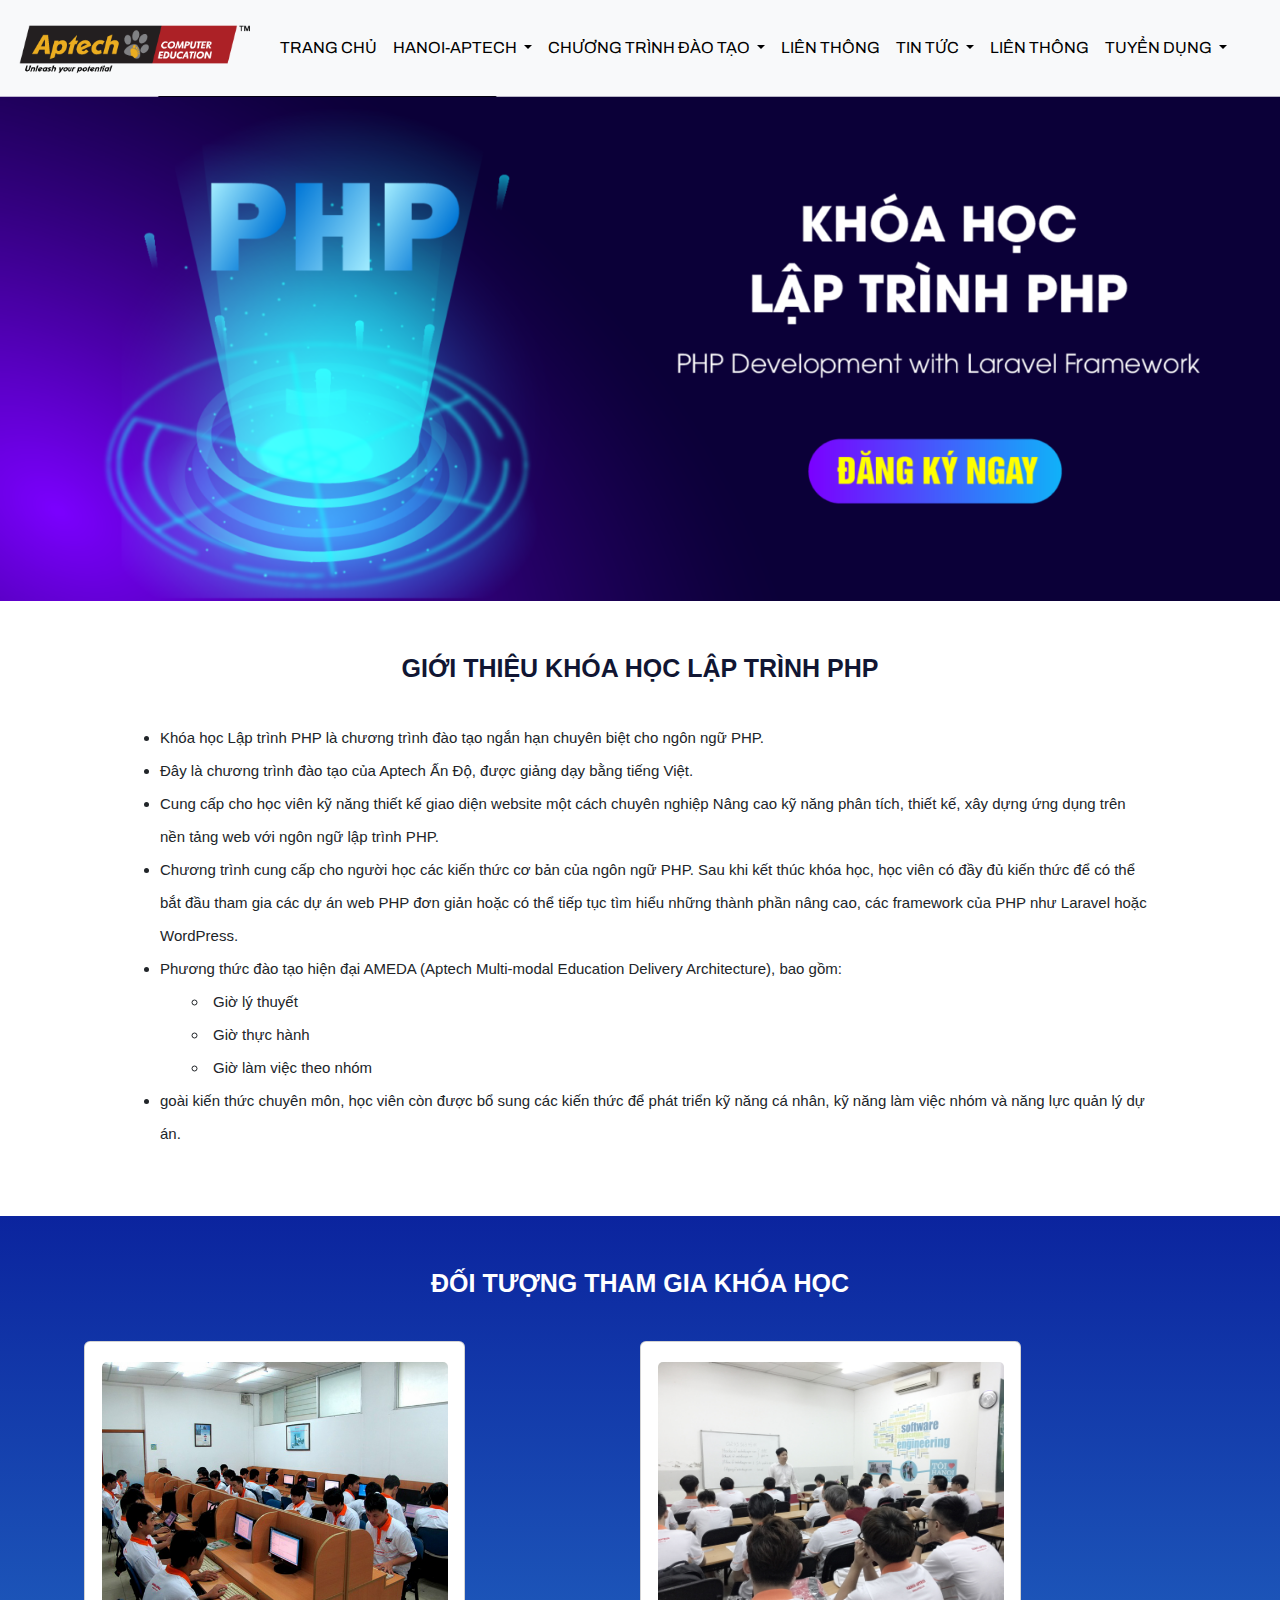
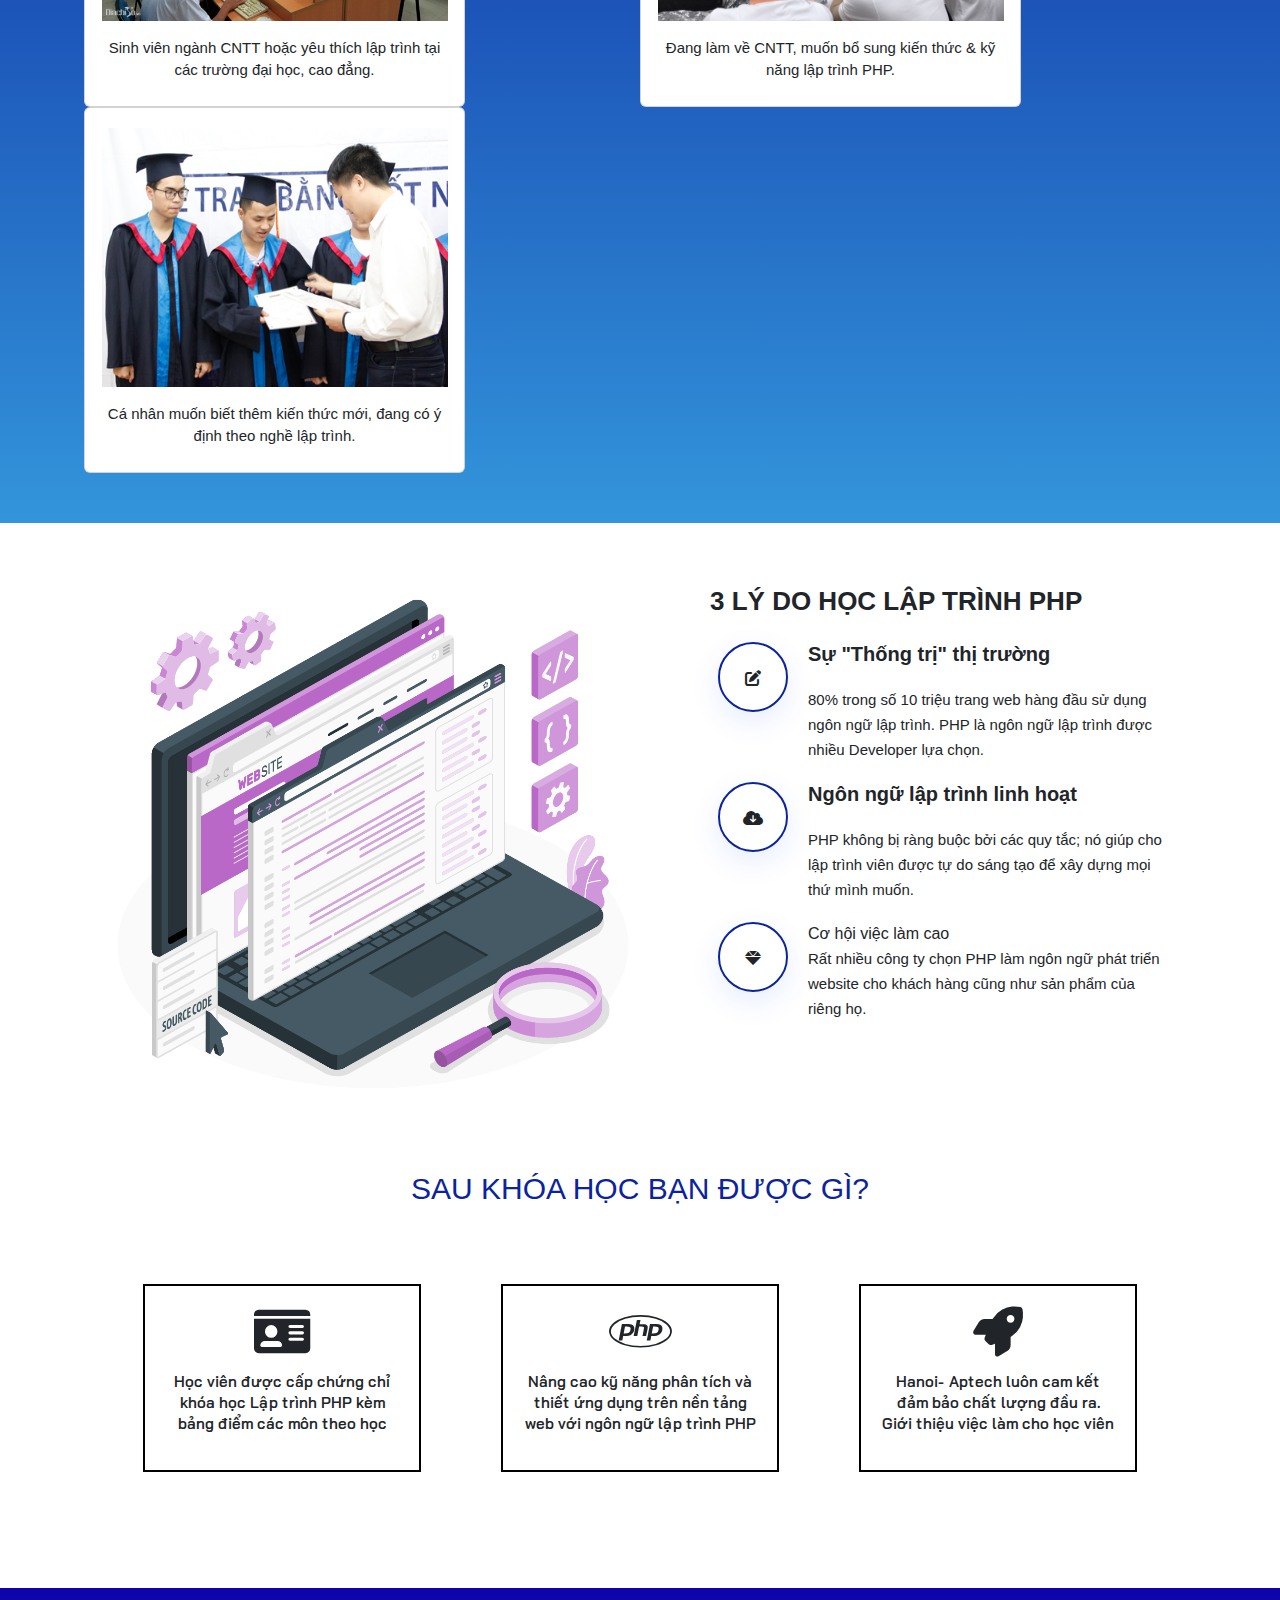
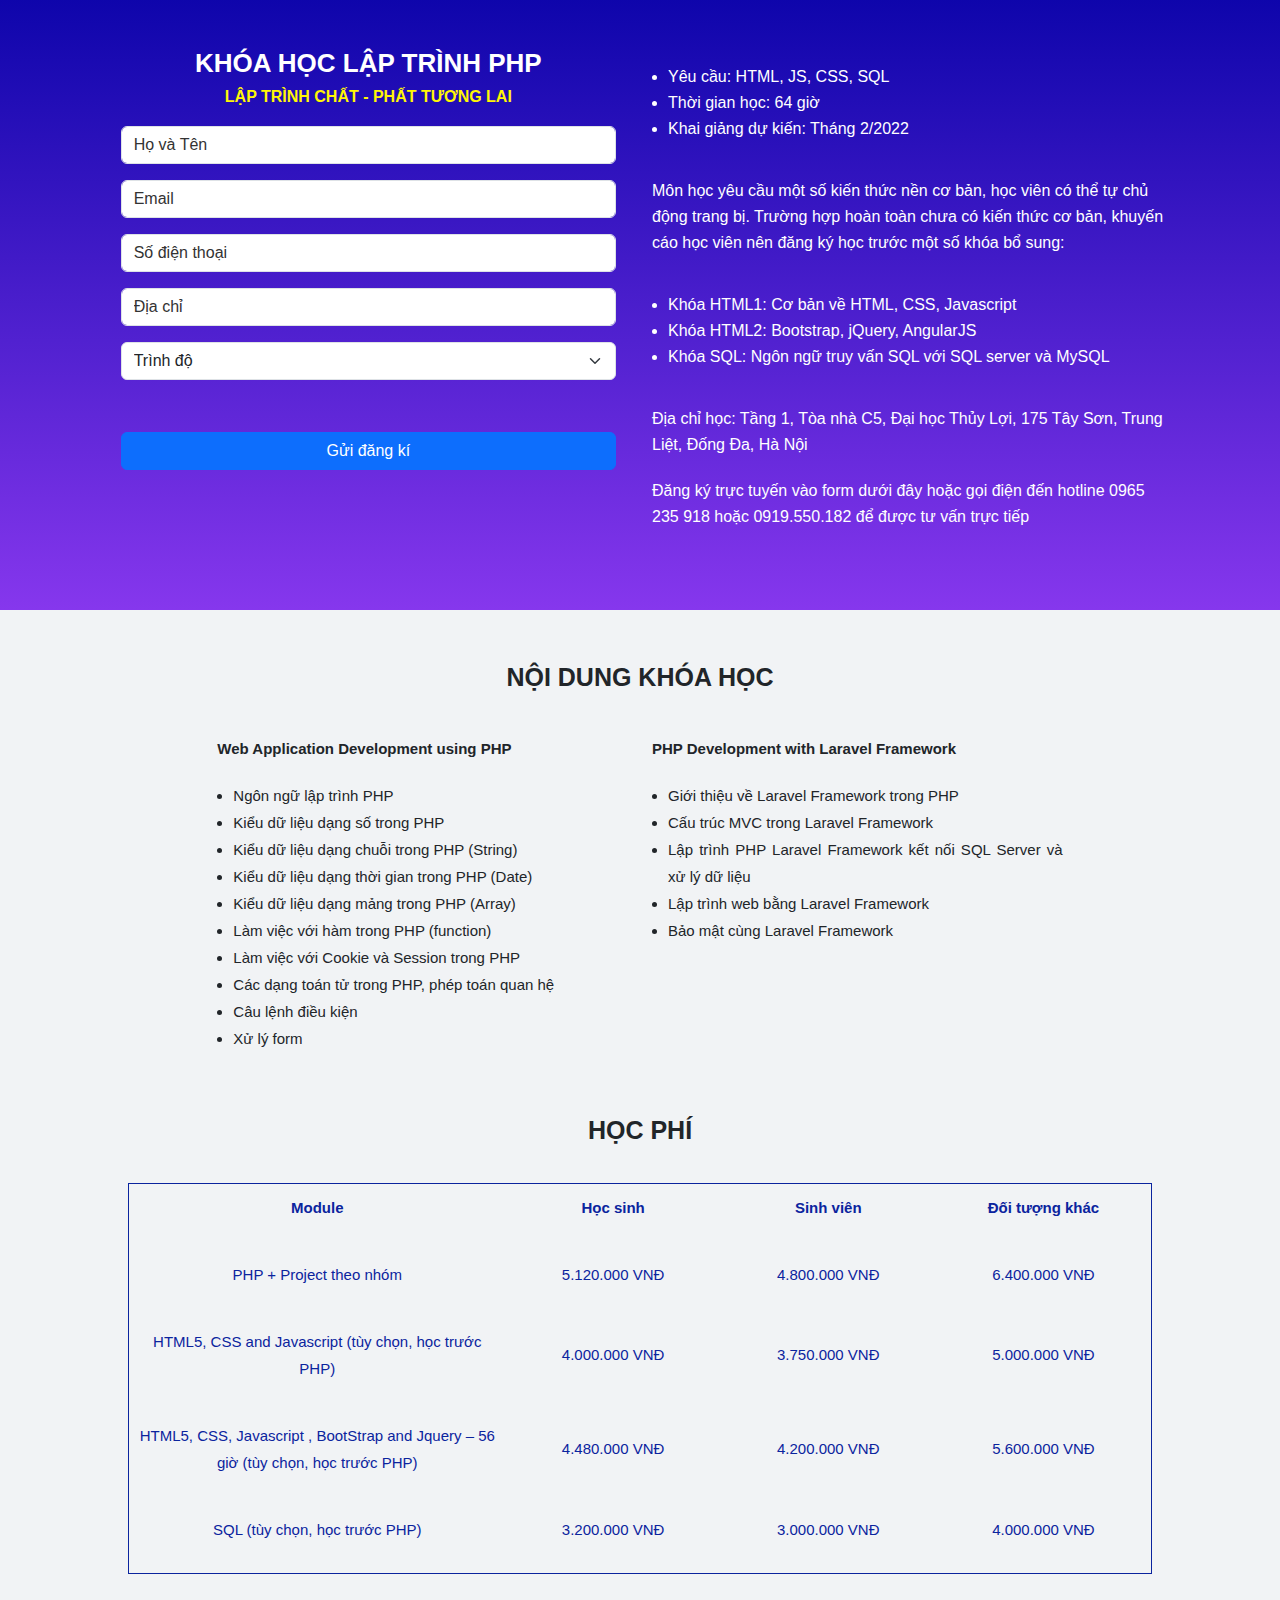
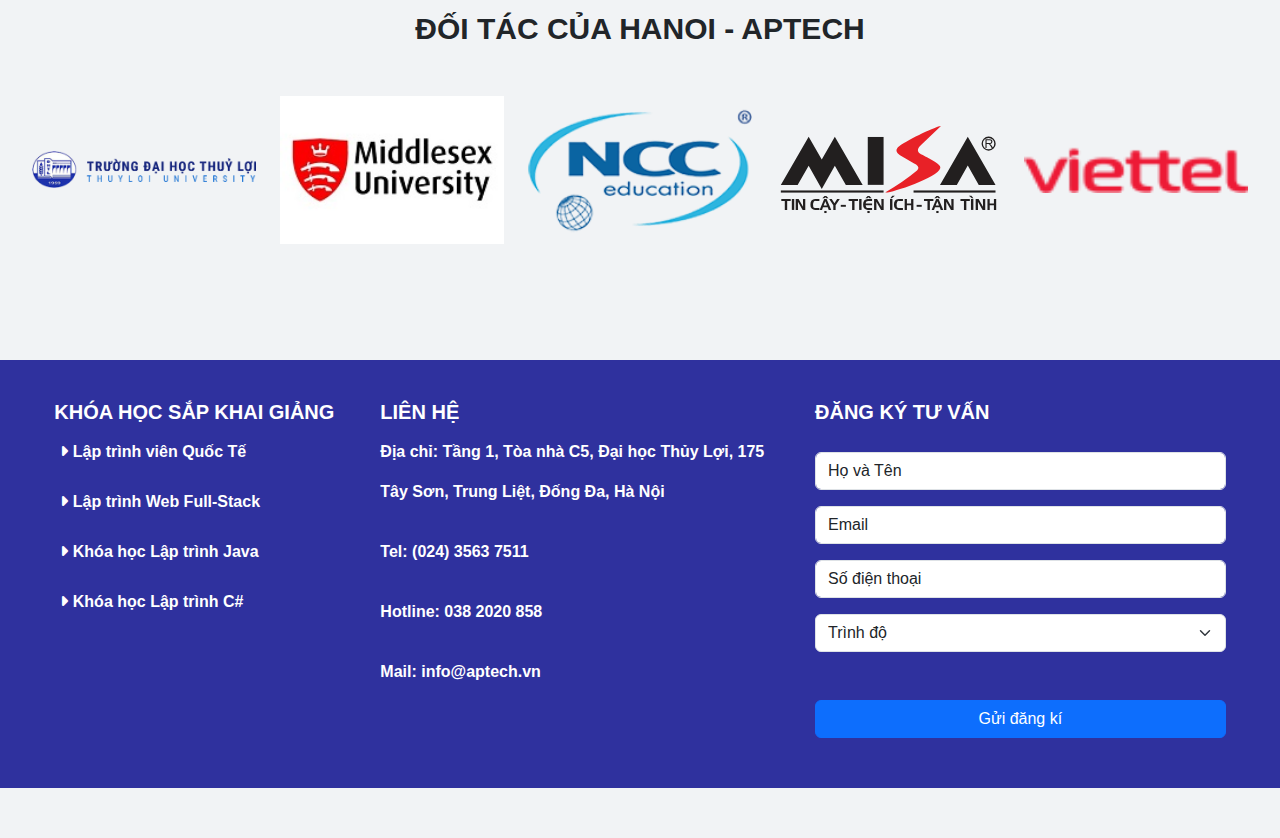
==== page/chuongtrinhdaotao.html @ 58eddad0 "phần khoá học" ====
<!DOCTYPE html>
<html lang="en">

<head>
    <meta charset="UTF-8">
    <meta http-equiv="X-UA-Compatible" content="IE=edge">
    <meta name="viewport" content="width=device-width, initial-scale=1.0">
    <title>Khoá học Lập Trình PHP</title>
    <link rel="preconnect" href="https://fonts.googleapis.com">
<link rel="preconnect" href="https://fonts.gstatic.com" crossorigin>
<link href="https://fonts.googleapis.com/css2?family=Bai+Jamjuree:wght@200&display=swap" rel="stylesheet">
    <link rel="preconnect" href="https://fonts.googleapis.com">
    <link rel="preconnect" href="https://fonts.gstatic.com" crossorigin>
    <link href="https://fonts.googleapis.com/css2?family=Archivo:wght@600&display=swap" rel="stylesheet">
    <link rel="stylesheet" href="../css/khoahoc.css">
    <link rel="stylesheet" href="https://cdnjs.cloudflare.com/ajax/libs/font-awesome/6.0.0/css/all.min.css"
        integrity="sha512-9usAa10IRO0HhonpyAIVpjrylPvoDwiPUiKdWk5t3PyolY1cOd4DSE0Ga+ri4AuTroPR5aQvXU9xC6qOPnzFeg=="
        crossorigin="anonymous" referrerpolicy="no-referrer" />
    <link href="https://cdn.jsdelivr.net/npm/bootstrap@5.1.3/dist/css/bootstrap.min.css" rel="stylesheet">
    <script src="https://cdn.jsdelivr.net/npm/bootstrap@5.1.3/dist/js/bootstrap.bundle.min.js"></script>
</head>

<body>
    <div>
        <!--start head-->
        <div id="head">
            <nav class="navbar navbar-expand-lg navbar-light bg-light">
                <div class="container-fluid">
                  <a class="navbar-brand" href="../index.html"><img src="../img/LOGO-APTECH-03-02-1.png" alt=""></a>
                  <button class="navbar-toggler" type="button" data-bs-toggle="collapse" data-bs-target="#navbarSupportedContent" aria-controls="navbarSupportedContent" aria-expanded="false" aria-label="Toggle navigation">
                    <span class="navbar-toggler-icon"></span>
                  </button>
                  <div class="collapse navbar-collapse" id="navbarSupportedContent">
                    <ul class="navbar-nav me-auto mb-2 mb-lg-0">
                      <li class="nav-item">
                        <a class="nav-link active" aria-current="page" href="../index.html">Trang chủ</a>
                      </li>
                      <li class="nav-item dropdown">
                        <a class="nav-link active dropdown-toggle" href="#" id="navbarDropdown" role="button" data-bs-toggle="dropdown" aria-expanded="false">
                          HANOI-APTECH
                        </a>
                        <ul class="dropdown-menu" aria-labelledby="navbarDropdown">
                          <li><a class="dropdown-item" href="#">Giới thiệu</a></li>
                          <li><hr class="dropdown-divider"></li>
                          <li><a class="dropdown-item" href="#">Cơ sở vật chất</a></li>
                          <li><hr class="dropdown-divider"></li>
                          <li><a class="dropdown-item" href="#">Giảng viên</a></li>
                          <li><hr class="dropdown-divider"></li>
                          <li><a class="dropdown-item" href="#">Hỏi đáp</a></li>
                        </ul>
                        <li class="nav-item dropdown">
                            <a class="nav-link active dropdown-toggle active-here" href="#" id="navbarDropdown" role="button" data-bs-toggle="dropdown" aria-expanded="false">
                              Chương trình đào tạo
                            </a>
                            <ul class="dropdown-menu" aria-labelledby="navbarDropdown">
                              <li><a class="dropdown-item" href="#">Lập trình viên quốc tế ADSE</a></li>
                              <li><hr class="dropdown-divider"></li>
                              <li><a class="dropdown-item" href="#">Lập Trình Web FullStack</a></li>
                              <li><hr class="dropdown-divider"></li>
                              <li class="nav-item dropdown">
                                <a class="nav-link dropdown-toggle active" href="#" id="navbarDropdown" role="button" data-bs-toggle="dropdown" aria-expanded="false">
                                  Các khoá học ngắn hạn
                                </a>
                                <ul class="dropdown-menu" aria-labelledby="navbarDropdown">
                                  <li><a class="dropdown-item" href="#">Khoá quản trị mạng</a></li>
                                  <li><hr class="dropdown-divider"></li>
                                  <li><a class="dropdown-item" href="#">Lập trình java</a></li>
                                  <li><hr class="dropdown-divider"></li>
                                  <li><a class="dropdown-item" href="#">Lập trình .NET</a></li>
                                  <li><hr class="dropdown-divider"></li>
                                  <li><a class="dropdown-item" href="#">Lập trình C#</a></li>
                                  <li><hr class="dropdown-divider"></li>
                                  <li><a class="dropdown-item" href="#">Lập trình .NET</a></li>
                                  <li><hr class="dropdown-divider"></li>
                                  <li><a class="dropdown-item" href="#">Lập trình CSDL với SQL</a></li>
                                </ul>
                              </li>
                            </ul>
                          </li>
                      <li class="nav-item">
                        <a class="nav-link active" href="#">Liên thông</a>
                      </li>
                      <li class="nav-item dropdown">
                        <a class="nav-link dropdown-toggle active" href="#" id="navbarDropdown" role="button" data-bs-toggle="dropdown" aria-expanded="false">
                          Tin Tức
                        </a>
                        <ul class="dropdown-menu" aria-labelledby="navbarDropdown">
                          <li><a class="dropdown-item" href="#">Tin về công nghệ thông tin</a></li>
                          <li><hr class="dropdown-divider"></li>
                          <li><a class="dropdown-item" href="#">Tuyển sinh</a></li>
                          <li><hr class="dropdown-divider"></li>
                          <li><a class="dropdown-item" href="#">Tin về tuyển sinh</a></li>
                        </ul>
                        <li class="nav-item">
                            <a class="nav-link active" href="#">Liên thông</a>
                          </li>
                          <li class="nav-item dropdown">
                            <a class="nav-link dropdown-toggle active" href="#" id="navbarDropdown" role="button" data-bs-toggle="dropdown" aria-expanded="false">
                              Tuyển dụng
                            </a>
                            <ul class="dropdown-menu" aria-labelledby="navbarDropdown">
                              <li><a class="dropdown-item" href="#">Tin tuyển dụng</a></li>
                              <li><hr class="dropdown-divider"></li>
                              <li><a class="dropdown-item" href="#">Góc nghề nghiệp</a></li>
                            </ul>
                      </li>
                    </ul>
                  </div>
                </div>
              </nav>
        </div>
        <!--end head-->
        <!--start backgroup-->
        <div>
            <img class='backgroup-img' src="../img/lap-trinh-.net_-1536x606.png" alt="">
        </div>
        <!--end backgroup-->
        <!--start introduce-->
        <div id="introduce">
            <div class="introduce-inner">
                <div class="heading-introduce">
                    <h2>
                        GIỚI THIỆU KHÓA HỌC LẬP TRÌNH PHP
                    </h2>
                </div>
                <div class="introduce-content">
                    <ul class="introduce-item">
                        <li>Khóa học Lập trình PHP là chương trình đào tạo ngắn hạn chuyên biệt cho ngôn ngữ PHP.</li>
                        <li>Đây là chương trình đào tạo của Aptech Ấn Độ, được giảng dạy bằng tiếng Việt.</li>
                        <li>Cung cấp cho học viên kỹ năng thiết kế giao diện website một cách chuyên nghiệp Nâng cao kỹ
                            năng phân tích, thiết kế, xây dựng ứng dụng trên nền tảng web với ngôn ngữ lập trình PHP.
                        </li>
                        <li>Chương trình cung cấp cho người học các kiến thức cơ bản của ngôn ngữ PHP. Sau khi kết thúc
                            khóa học, học viên có đầy đủ kiến thức để có thể bắt đầu tham gia các dự án web PHP đơn giản
                            hoặc có thể tiếp tục tìm hiểu những thành phần nâng cao, các framework của PHP như Laravel
                            hoặc WordPress.</li>
                        <li>Phương thức đào tạo hiện đại AMEDA (Aptech Multi-modal Education Delivery Architecture), bao
                            gồm:
                            <ul class="item-item">
                                <li>Giờ lý thuyết</li>
                                <li>Giờ thực hành</li>
                                <li>Giờ làm việc theo nhóm</li>
                            </ul>
                        </li>
                        <li>goài kiến thức chuyên môn, học viên còn được bổ sung các kiến thức để phát triển kỹ năng cá
                            nhân, kỹ năng làm việc nhóm và năng lực quản lý dự án.</li>
                    </ul>

                </div>
            </div>
        </div>
        <!--end introduce-->
        <!--star participation the course-->
        <div id="participation-course">
            <div class="participation-course-wrap">
                <div class="participation-course-heading">
                    <h2>ĐỐI TƯỢNG THAM GIA KHÓA HỌC</h2>
                </div>
                <div class="row">
                    <div class="col">
                <div class="card" style="width: 381px;">
                    <img src="../img/participation-course-1.jpg" class="card-img-top" alt="...">
                    <div class="card-body">
                      <h3 class="card-title">Sinh viên ngành CNTT hoặc yêu thích lập trình tại các trường đại học, cao đẳng.</h3>
                    </div>
                  </div>
                </div>
                  <div class="col">
                  <div class="card" style="width: 381px;">
                    <img src="../img/participation-course-2.jpg" class="card-img-top" alt="...">
                    <div class="card-body">
                      <h3 class="card-title">Đang làm về CNTT, muốn bổ sung kiến thức & kỹ năng lập trình PHP.</h3>
                  </div>
                </div>
                  </div>
                  <div class="col">
                  <div class="card" style="width: 381px;">
                    <img src="../img/participation-course-3.jpg" class="card-img-top" alt="...">
                    <div class="card-body">
                      <h3 class="card-title">Cá nhân muốn biết thêm kiến thức mới, đang có ý định theo nghề lập trình.</h3>
                    </div>
                </div>
                  </div>
                </div>
            </div>
                  </div>
        <!--end participation the course-->
        <!--start reason-->
        <div id="reason">
            <div class="reason-wrap">
                <div class="reason-img">
                    <img src="../img/reason.png" alt="">
                </div>
                <div class="reason-content">
                    <h2>3 LÝ DO HỌC LẬP TRÌNH PHP</h2>
                    <div class="reason-item">
                        <div class="logo">
                            <i class="fa-solid fa-pen-to-square"></i>
                        </div>
                        <div class="item">
                            <h3>Sự "Thống trị" thị trường</h3>
                            <p>80% trong số 10 triệu trang web hàng đầu sử dụng ngôn ngữ lập trình. PHP là ngôn ngữ lập
                                trình được nhiều Developer lựa chọn.</p>
                        </div>
                    </div>
                    <div class="reason-item">
                        <div class="logo">
                            <i class="fa-solid fa-cloud-arrow-down"></i>
                        </div>
                        <div class="item">
                            <h3>
                                Ngôn ngữ lập trình linh hoạt</h3>
                            <p>PHP không bị ràng buộc bởi các quy tắc; nó giúp cho lập trình viên được tự do sáng tạo để
                                xây dựng mọi thứ mình muốn.</p>
                        </div>
                    </div>
                    <div class="reason-item">
                        <div class="logo">
                            <i class="fa-solid fa-gem"></i>
                        </div>
                        <div class="item">
                            Cơ hội việc làm cao
                            </h3>
                            <p>Rất nhiều công ty chọn PHP làm ngôn ngữ phát triển website cho khách hàng cũng như sản
                                phẩm của riêng họ.
                            </p>
                        </div>
                    </div>
                </div>
            </div>
        </div>
        <!--end reason-->
        <!--start after the course -->
        <div id="after-course">
            <div class="after-course-wrap">
                <h2>SAU KHÓA HỌC BẠN ĐƯỢC GÌ?</h2>
                <div class="row justify-content-center">
                        <div class='col-sm-3'>
                        <div class="logo"><i class="fa-solid fa-id-card"></i></div>
                        <p>Học viên được cấp chứng chỉ khóa học Lập trình PHP kèm bảng điểm các môn theo học</p>
                    </div>
                    <div class='col-sm-3'>
                        <div class="logo"><i class="fa-brands fa-php"></i></div>
                        <p>Nâng cao kỹ năng phân tích và thiết ứng dụng trên nền tảng web với ngôn ngữ lập trình PHP</p>
                    </div>
                    <div class='col-sm-3'>
                        <div class="logo"><i class="fa-solid fa-rocket"></i></div>
                        <p>Hanoi- Aptech luôn cam kết đảm bảo chất lượng đầu ra. Giới thiệu việc làm cho học viên</p>
                    </div>
                </div>
            </div>
        </div>
        </div>
        <!--end after the course -->
        <!--start register-->
        <div id="register">
            <div class="row justify-content-center">
                <div class="col-sm-5">
                    <div class="heading">
                    <h2>KHÓA HỌC LẬP TRÌNH PHP</h2>
                    <h3>LẬP TRÌNH CHẤT - PHẤT TƯƠNG LAI</h3>
                </div>
                    <div class="container mt-3">
                        <form action="#">
                          <div class="mb-3 mt-3">
                            <input type="name" class="form-control" id="name" value="Họ và Tên" name="name">
                          </div>
                          <div class="mb-3 mt-3">
                            <input type="email" class="form-control" id="email" value="Email" name="email">
                          </div>
                          <div class="mb-3 mt-3">
                            <input type="phone" class="form-control" id="phone" value="Số điện thoại" name="phone">
                          </div>
                          <div class="mb-3 mt-3">
                            <input type="address" class="form-control" id="address" value="Địa chỉ" name="address">
                          </div>
                          <select class="form-select" id="sel1" name="sellist1">
                            <option>Trình độ</option>
                            <option>Học sinh</option>
                            <option>Sinh viên</option>
                            <option>Đi làm</option>
                            <option>Khác</option>
                          </select>
                          <br><br>
                          <div class='d-grid'>
                          <button type="button" class="btn btn-primary btn-blockk "> Gửi đăng kí</button>
                          </div>
                        </form>
                      </div>
                </div>
                <div class="col-sm-5 register-content">
                    <ul>
                        <li>Yêu cầu: HTML, JS, CSS, SQL</li>
                        <li>Thời gian học: 64 giờ</li>
                        <li>Khai giảng dự kiến: Tháng 2/2022</li>
                    </ul>
                    <p>Môn học yêu cầu một số kiến thức nền cơ bản, học viên có thể tự chủ động trang bị. Trường hợp hoàn toàn chưa có kiến thức cơ bản, khuyến cáo học viên nên đăng ký học trước một số khóa bổ sung: </p>
                    <ul>
                        <li>Khóa HTML1: Cơ bản về HTML, CSS, Javascript</li>
                        <li>Khóa HTML2: Bootstrap, jQuery, AngularJS</li>
                        <li>Khóa SQL: Ngôn ngữ truy vấn SQL với SQL server và MySQL</li>
                    </ul>
                    <p>Địa chỉ học: Tầng 1, Tòa nhà C5, Đại học Thủy Lợi, 175 Tây Sơn, Trung Liệt, Đống Đa, Hà Nội</p>
                    <p>Đăng ký trực tuyến vào form dưới đây hoặc gọi điện đến hotline 0965 235 918 hoặc 0919.550.182 để được tư vấn trực tiếp</p>
                </div>
            </div>
        </div>
        <!--end register-->
        <!--start content the course-->
        <div id="content-course">
            <div class="content-course-heading">
                <h2>NỘI DUNG KHÓA HỌC</h2>
            </div>
            <div class="row justify-content-center">
                <div class="col-sm-4">
                    <div class="wrap">
                    <p>Web Application Development using PHP</p>
                    <ul>
                        <li>Ngôn ngữ lập trình PHP</li>
                        <li>Kiểu dữ liệu dạng số trong PHP</li>
                        <li>Kiểu dữ liệu dạng chuỗi trong PHP (String)</li>
                        <li>Kiểu dữ liệu dạng thời gian trong PHP (Date)</li>
                        <li>Kiểu dữ liệu dạng mảng trong PHP (Array)</li>
                        <li>Làm việc với hàm trong PHP (function)</li>
                        <li>Làm việc với Cookie và Session trong PHP</li>
                        <li>Các dạng toán tử trong PHP, phép toán quan hệ</li>
                        <li>Câu lệnh điều kiện</li>
                        <li>Xử lý form</li>
                    </ul>
                </div>
            </div>
                <div class="col-sm-4">
                    <div class="wrap">
                    <p>PHP Development with Laravel Framework</p>
                    <ul>
                        <li>Giới thiệu về Laravel Framework trong PHP</li>
                        <li>Cấu trúc MVC trong Laravel Framework</li>
                        <li>Lập trình PHP Laravel Framework kết nối SQL Server và xử lý dữ liệu</li>
                        <li>Lập trình web bằng Laravel Framework</li>
                        <li>Bảo mật cùng Laravel Framework</li>
                    </ul>
                </div>
            </div>
            
    </div>
    <!--end content the course-->
    <!--start fee-->
    <div id="fee">
        <div class="fee-wrap">
            <div class="fee-heading">
                <h2>HỌC PHÍ</h2>
            </div>
            <div class="fee-content">
                <table class="fee-item">
                    <tr class="heading">
                        <th class="module">
                            <p>Module</p>
                        </th>
                        <th>
                            <p>Học sinh</p>
                        </th>
                        <th>
                            <p>Sinh viên</p>
                        </th>
                        <th>
                            <p>Đối tượng khác</p>
                        </th>
                    </tr>
                    <tr class="item">
                        <td>
                            <p>PHP + Project theo nhóm</p>
                        </td>
                        <td>
                            <p>5.120.000 VNĐ</p>
                        </td>
                        <td>
                            <p>4.800.000 VNĐ</p>
                        </td>
                        <td>
                            <p>6.400.000 VNĐ</p>
                        </td>
                    </tr>
                    <tr class="item">
                        <td>
                            <p>HTML5, CSS and Javascript (tùy chọn, học trước PHP)</p>
                        </td>
                        <td>
                            <p>4.000.000 VNĐ</p>
                        </td>
                        <td>
                            <p>3.750.000 VNĐ</p>
                        </td>
                        <td>
                            <p>5.000.000 VNĐ</p>
                        </td>
                    </tr>
                    <tr class="item">
                        <td>
                            <p>
                                HTML5, CSS, Javascript , BootStrap and Jquery – 56 giờ (tùy chọn, học trước PHP)</p>
                        </td>
                        <td>
                            <p>4.480.000 VNĐ</p>
                        </td>
                        <td>
                            <p>4.200.000 VNĐ</p>
                        </td>
                        <td>
                            <p>5.600.000 VNĐ</p>
                        </td>
                    </tr>
                    <tr class="item">
                        <td>
                            <p>SQL (tùy chọn, học trước PHP)</p>
                        </td>
                        <td>
                            <p>3.200.000 VNĐ</p>
                        </td>
                        <td>
                            <p>3.000.000 VNĐ</p>
                        </td>
                        <td>
                            <p>4.000.000 VNĐ</p>
                        </td>
                    </tr>
                </table>
            </div>
        </div>
    </div>
    <!--end fee-->
    <!--start partner-->
    <div id="partner">
        <div class="partner-wrap">
            <div class="partner-heading">
                <h2>ĐỐI TÁC CỦA HANOI - APTECH</h2>
            </div>
            <div class="partner-content">
                <div class="parter-img"><img src="../img/partner-1.png" alt=""></div>
                <div class="parter-img"><img src="../img/partner-2.jpg" alt=""></div>
                <div class="parter-img"><img src="../img/partner-3.png" alt=""></div>
                <div class="parter-img"><img src="../img/partner-4.svg" alt=""></div>
                <div class="parter-img"><img src="../img/partner-5.png" alt=""></div>
            </div>
        </div>
    </div>
    <!--end partner-->
    <!--start footer-->
    <div id="footer">
        <div class="row justify-content-center">
            <div class="col-sm-3">
                <div class="heading">
              <h2>KHÓA HỌC SẮP KHAI GIẢNG</h2>
            </div>
              <div class="content">
              <a href="#"><i class="fa-solid fa-caret-right"></i> Lập trình viên Quốc Tế</a>
              </div>
              <div  class="content">
              <a href="#"><i class="fa-solid fa-caret-right"></i> Lập trình Web Full-Stack</a>
              </div>
              <div  class="content">
              <a href="#"><i class="fa-solid fa-caret-right"></i> Khóa học Lập trình Java</a>
              </div>
              <div  class="content">
              <a href="#"><i class="fa-solid fa-caret-right"></i> Khóa học Lập trình C#</a>
            </div>
            </div>
            <div class="col-sm-4">
              <div class="heading"><h2>LIÊN HỆ</h2></div>
              <p>Địa chỉ: Tầng 1, Tòa nhà C5, Đại học Thủy Lợi, 175 Tây Sơn, Trung Liệt, Đống Đa, Hà Nội</p>
              <p>Tel: (024) 3563 7511</p>
              <p>Hotline: 038 2020 858</p>
              <p>Mail: info@aptech.vn</p>
            </div>
            <div class="col-sm-4 register">
                <div class="heading register-heading">
                    <h2>ĐĂNG KÝ TƯ VẤN</h2>
                </div>
            <div class="container mt-3">
                <form action="#">
                  <div class="mb-3 mt-3">
                    <input type="name" class="form-control" id="name" value="Họ và Tên" name="name">
                  </div>
                  <div class="mb-3 mt-3">
                    <input type="email" class="form-control" id="email" value="Email" name="email">
                  </div>
                  <div class="mb-3 mt-3">
                    <input type="phone" class="form-control" id="phone" value="Số điện thoại" name="phone">
                  </div>
                  <select class="form-select" id="sel1" name="sellist1">
                    <option>Trình độ</option>
                    <option>Học sinh</option>
                    <option>Sinh viên</option>
                    <option>Đi làm</option>
                    <option>Khác</option>
                  </select>
                  <br><br>
                  <div class='d-grid'>
                  <button type="button" class="btn btn-primary btn-blockk "> Gửi đăng kí</button>
                  </div>
                </form>
              </div>
            </div>
              </div>
          </div>
    </div>
    <!--start footer-->
    </div>
</body>

</html>
---- css/khoahoc.css ----
/*font all*/
body{
    font-family: Arial, Helvetica, sans-serif !important;

}
/*CSS menu*/
#head
{
    width: 100% !important;
    font-family: 'Archivo', sans-serif;
}
.navbar-brand img
{
    width: 244px;
}
.nav-link
{
text-transform: uppercase;
font-weight: 600;
}
.dropdown:hover .dropdown-menu {
    display: block;
    margin-top: 0; 
 }
/*CSS backgroup*/
.backgroup-img
{
    width: 100%;
    max-width: 100%;
    display: inline;
    cursor: pointer;
}
/*CSS introduce*/
#introduce
{
    width: 100%;;
    padding: 50px 0 50px 0;
    display: block;
}
#introduce .introduce-inner
{
height: 80%;
width: 80%;
position: relative;
display: block;
margin-left: auto;
margin-right: auto;
}
#introduce .introduce-inner .heading-introduce
{
    height: 50px;
    width: 100%;
    margin: 0 0 20px 0;
}
#introduce .introduce-inner .heading-introduce h2
{
    width: 100%;
    font-size: 25px;
    font-weight: 700;
    line-height: 35px;
    text-align: center;
    color: #111633;
}
#introduce .introduce-inner .introduce-content
{
    width: 100%;
}
.introduce-inner .introduce-content .introduce-item>li
{
    font-size: 15px;
    font-weight: 500;
    line-height: 33px;
    text-align: left;
    width: 100%;
    display: list-item;
    list-style-type: disc;
    list-style-position: outside;
}
.introduce-inner .introduce-content .introduce-item>li .item-item>li
{
    font-size: 15px;
    font-weight: 500;
    line-height: 33px;
    width: 100%;
    display: list-item;
    list-style-type: circle;
    list-style-position: inside;
}
/*CSS participation-course*/
#participation-course
{
    background-color: transparent;
    background-image: linear-gradient(180deg, #0B249E 0%, #3395DB 100%);
    width: 100%;
    padding: 50px 0 50px 0;
}
#participation-course .participation-course-wrap
{
    width: 85%;
    margin-left: auto;
    margin-right: auto;
}
.col
{
    padding: 0 !important;
}
#participation-course .participation-course-wrap .participation-course-heading
{
    height: 55px;
    margin: 0 0 20px 0;
}
.participation-course-heading h2{
    color: #FFFFFF;
    font-size: 25px;
    font-weight: 700;
    line-height: 35px;
    text-align: center;
    margin: 0 0 20px 0;
}
.card-img-top
{
    margin-top: 20px ;
    height: 259px !important;
    width: 346px !important ;
    margin-left: auto;
    margin-right: auto;
}
.card-body h3
{
    font-size: 15px;
    font-weight: 500;
    line-height: 22.5px;
    text-align: center;
}
/*CSS reason*/
#reason
{
    height: 651px;
    width: 100%;
    padding: 50px 0 50px 0;
}
#reason .reason-wrap
{
    height: 551px;
    width: 85%;
    padding: 15px;
    margin-left: auto;
    margin-right: auto;
    display: flex;
}
#reason .reason-wrap .reason-img
{
    height: 528px ;
    width: 50%;
}
#reason .reason-wrap .reason-img img
{
    height: 508px;
    width: 99%;
}
#reason .reason-wrap .reason-content
{
    height: 528px;
    width: 50%;
    padding: 0 0 0 70px;
}
#reason .reason-wrap .reason-content h2
{
    height: 26px;
    font-size: 26px;
    font-weight: 700;
    line-height: 26px;
    text-align: left;
    display: block;
}
#reason .reason-wrap .reason-content .reason-item
{
    height: 140px;
    display: flex;
    padding: 20px 0 0 8px;
    box-sizing: border-box;
}
#reason .reason-wrap .reason-content .reason-item .logo
{
    line-height: 70px;
    display: inline-block;
    height: 70px;
    width: 70px;
    border: 2px solid #0B249E;
    margin: 0 20px 0 0;
    text-align: center;
    transform: matrix(1, 0, 0, 1, 0, 0);
    transition: all 0s ease 0s;
    box-sizing: border-box;
    word-wrap: break-word;
    box-shadow: rgba(11, 83, 255, 0.1) 0px 10px 30px 0px;
    border-top-left-radius: 50px;
    border-top-right-radius: 50px;
    border-bottom-left-radius: 50px;
    border-bottom-right-radius:50px;

}
#reason .reason-wrap .reason-content .reason-item:hover .logo
{
    background-color: rgb(11,36,158);
    color: #FFFFFF;
}
#reason .reason-wrap .reason-content .reason-item .logo .fa-solid
{
    height: auto;
    width: auto;
    display: inline;
    transform: none;
    transition: all 0.4s ease 0s;
    outline: rgb(255, 223, 223) dashed 0px;
    box-sizing: border-box;
    word-wrap: break-word;
}
#reason .reason-wrap .reason-content .reason-item .item
{
    display: block;
    height: 120px;
}
#reason .reason-wrap .reason-content .reason-item .item h3
{
    font-size: 20px;
    font-weight: 700;
    line-height: 25px;
    text-align: left;
    width: 356px;
    margin: 0 0 20px 0;
    display: block;
}
#reason .reason-wrap .reason-content .reason-item .item p
{
    width: 356px;
    font-size: 15px;
    font-weight: 500px;
    line-height: 25px;
    text-align: left;
    display: block;
}
/* CSS after-course*/
#after-course
{
    width: 100%;
    padding: 0 0 96px 0;
    box-sizing: border-box;
}
#after-course .after-course-wrap
{
    width: 85%;
    margin-left: auto;
    margin-right: auto;
}
#after-course .after-course-wrap h2
{
    color: #0B249E;
    width: 100%;
    font-size: 30px;
    font-size: 700;
    line-height: 30px;
    text-align: center;
    margin: 0 0 60px 0;
}
.after-course-wrap .justify-content-center .col-sm-3
{
    margin: 20px 40px 20px 40px;
    padding: 20px;
    border: 2px solid #000000;
}
.after-course-wrap .justify-content-center .col-sm-3 .logo
{
    display: block;
    margin: 0 0 15px 0;
    box-sizing: border-box;
}
.after-course-wrap .justify-content-center .col-sm-3 .fa-solid
{
    font-size: 50px;
    line-height: 50px;
    text-align: center;
    position: relative;
    display: block;
}
.after-course-wrap .justify-content-center .col-sm-3 .logo .fa-brands
{
    font-size: 50px;
    line-height: 50px;
    text-align: center;
    position: relative;
    display: block;
}
.after-course-wrap .justify-content-center .col-sm-3  p
{
    font-size: 15px;
    font-weight: 600;
    line-height: 21px;
    font-family: 'Bai Jamjuree', sans-serif;
    text-align: center;
}
/*CSS register*/
#register
{
    width: 100% ;
    margin: 0 0 0;
    padding: 60px 0 60px 0;
    background-color: transparent;
    background-image: linear-gradient(180deg, #0C04AA 0%, #8637ED 100%);
}
#register .col-sm-5
{
    color: #FFFFFF;
}
#register .heading
{
    margin: 0 0 20px 0;
}
#register .heading h2
{
    font-size: 26px;
    font-weight: 700;
    text-align: center;
}
#register .heading h3
{
    font-size: 16px;
    font-weight: 700;
    text-align: center;
    color: #FFF604;
    margin: 8px 0 16px 0;
}
#register .form-control
{
    color: #333333;
}
.register-content
{
    padding: 0 12px 0 12px;
}
#register .col-sm-5 ul
{
    padding: 16px;
    margin: 0 0 20px 0;
}
#register .col-sm-5
{
line-height: 26px;
font-weight: 500;
}
#register .col-sm-5 p
{
    margin: 0 0 20px 0;
}
/*content-course*/
#content-course
{
    width: 100%;
    padding: 50px 0 50px 0;
    background: #F1F3F5;
    box-sizing: border-box;
}
#content-course .content-course-heading
{
    height: 55px;
    width: 80%;
    margin: 0 0 20px 0;
    display: block;
    margin-left: auto;
    margin-right: auto;
}
#content-course .content-course-heading h2
{
    font-size: 25px;
    font-weight: 700;
    line-height: 35px;
    text-align: center;
    margin: 0 0 20px 0;
    
}
#content-course .justify-content-center .col-sm-4 p
{
    font-size: 15px;
    font-weight: 600;
    line-height: 27px;
    margin: 0 0 20px 0;
}
#content-course .justify-content-center .col-sm-4 ul
{
    padding: 0 0 0 16px;
}
#content-course .justify-content-center .col-sm-4 li
{

    font-size: 15px;
    font-weight: 500;
    line-height: 27px;
    text-align: justify;
    width: 100%;
    list-style-type: disc;
    display: list-item;
}
/*CSS for fee*/
#fee
{
    width: 100%;
    margin: 50px 0 0 0;

}
#fee .fee-wrap
{
    height: 90%;
    width: 80%;
    margin-left: auto;
    margin-right: auto;
}
#fee .fee-wrap .fee-heading
{
    height: 45px;
    width: 100%;
    margin: 0 0 20px 0;
    display: block;
}
#fee .fee-wrap .fee-heading h2
{
    font-size: 25px;
    font-weight: 600;
    line-height: 25px;
    width: 100%;
    text-align: center;
}
#fee .fee-wrap .fee-content 
{
    height: 80%;
    border: 1px solid #0B249E;
}
#fee .fee-wrap .fee-content .fee-item
{
    width: 100%;
}
#fee .fee-wrap .fee-content .fee-item .heading th
{
    display: table-cell;
    width: 20%;
    padding: 10px;
    box-sizing: border-box;
    border-collapse: collapse
}
#fee .fee-wrap .fee-content .fee-item .heading .module
{
    width: 35%;
    display: table-cell;
    padding: 10px;
    box-sizing: border-box;
    border-collapse: collapse
}
#fee .fee-wrap .fee-content .fee-item .heading th p
{
    font-size: 15px;
    line-height: 27px;
    text-align: center;
    color: #0B249E;
    width: 100%;
    margin: 0 0 20px 0;
}
#fee .fee-wrap .fee-content .fee-item .item td
{
    display: table-cell;
    padding: 10px;
    box-sizing: border-box;
    border-collapse: collapse
}
#fee .fee-wrap .fee-content .fee-item .item td p
{
    font-size: 15px;
    line-height: 27px;
    text-align: center;
    color: #0B249E;
    width: 100%;
    margin: 0 0 20px 0;
    text-align: center;
}
/*CSS partner*/
#partner
{
    height: 386px;
    width: 100%;
    padding: 24px 0 60px 0;
    box-sizing: border-box;
}
#partner .partner-wrap
{
    height: 282px;
    width: 100%;
    padding: 10px 10px 10px 10px;
    box-sizing: border-box;
}
#partner .partner-wrap .partner-heading
{
    height: 57px;
    margin: 0 0 20px 0;
    box-sizing: border-box;
}
#partner .partner-wrap .partner-heading h2
{
    font-size: 30px;
    font-weight: 700;
    line-height: 42px;
    text-align: center;
    margin: 0 0 15px 0;
}
#partner .partner-wrap .partner-content
{
    height: 170px;
    padding: 0 10px 0 10px;
    display: flex;
    align-items: center;
    justify-content: center;

}
#partner .partner-wrap .partner-content .parter-img
{
    position: relative;
    height: 170px;
    width: 20%;
    align-items: center;
    display: flex;
    justify-content: center;
}
#partner .partner-wrap .partner-content .parter-img img
{
    position: relative;
    width: 90%;
    display: inline-block;
    text-align: center;
}
/*CSS footer*/
#footer
{
    padding: 40px 0 50px 0;
    background-color: rgb(47,49,158);
}
#footer .justify-content-center
{
    color: #FFFFFF;
}
#footer .justify-content-center a
{
    color: #FFFFFF;
}
#footer .justify-content-center .heading
{
    line-height: 27px;
}
#footer .justify-content-center .heading h2
{
    font-size: 20px;
    font-weight: 700;
    line-height: 24px;
    margin: 0;
    padding: 0 0 8px 0;
}
#footer .justify-content-center .col-sm-3 .content
{
    padding: 0 0 10px 0;
    display: flex;
    align-items: center
}
#footer .justify-content-center .col-sm-3 .content a
{
    text-decoration: none;
    width: 100%;
    padding: 10px 0 10px 6px;
    line-height: 20px;
    font-size: 16px;
    font-weight: 600;
    justify-content: center;
}
#footer .justify-content-center .col-sm-4 p
{
    font-size: 16px;
    font-weight: 600;
    line-height: 40px;
}
#footer .justify-content-center .register
{
    margin: 0 0;
}
#footer .justify-content-center .register-heading
{
    margin: 0 0 20px 0;
}
#footer .justify-content-center .col-sm-4 .container
{
    padding: 0px;
}
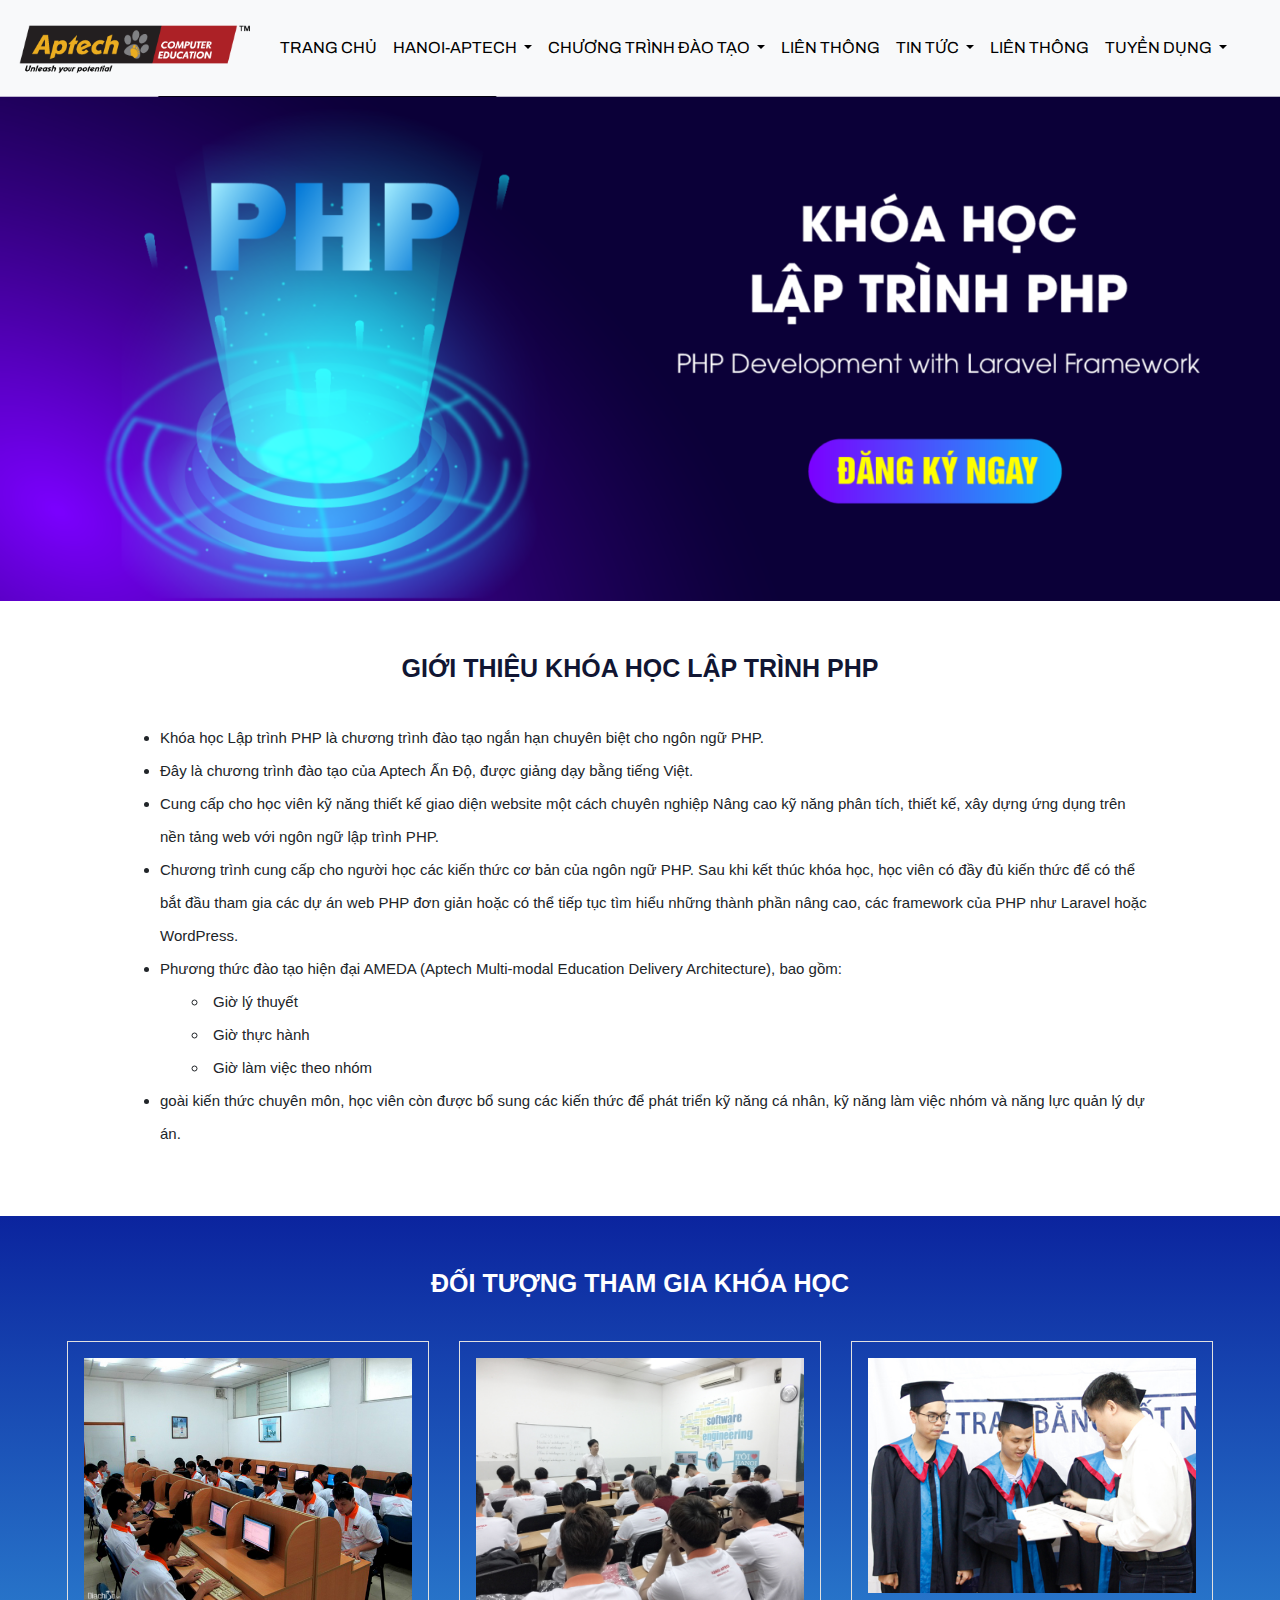
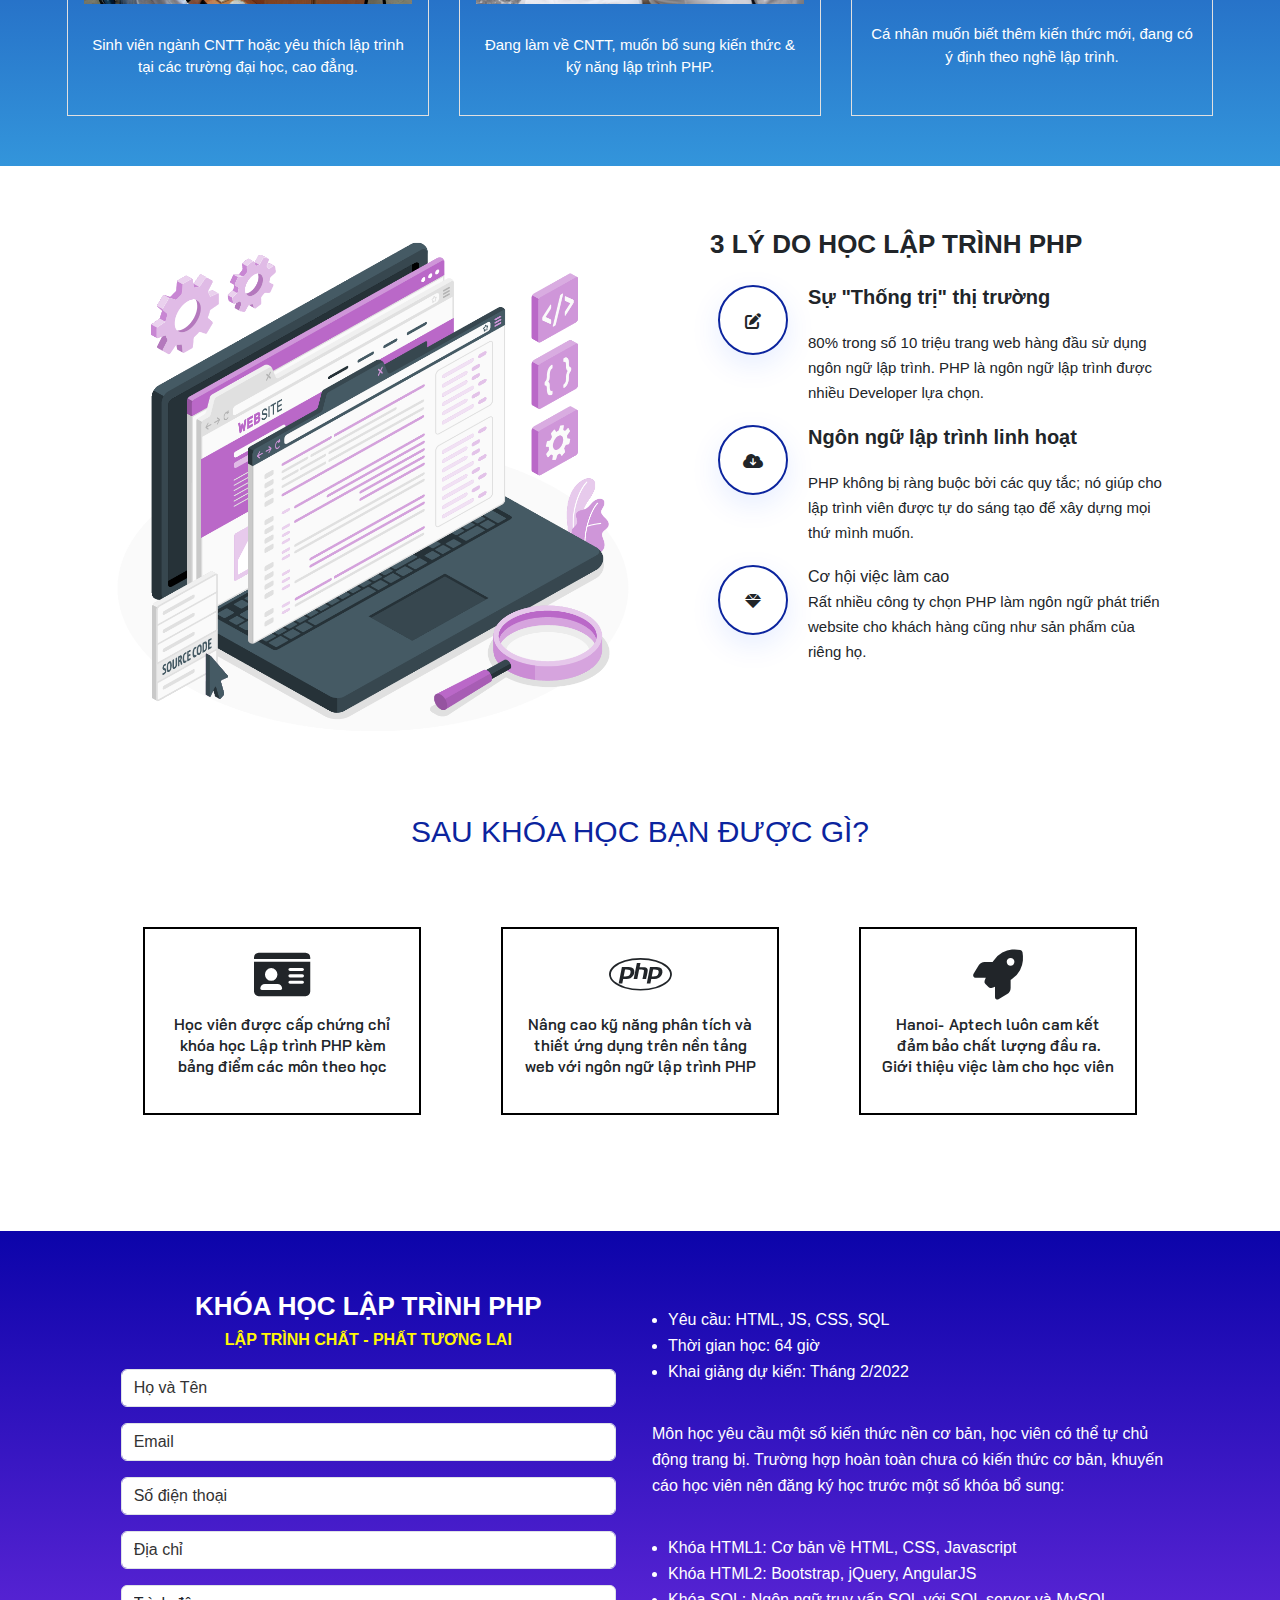
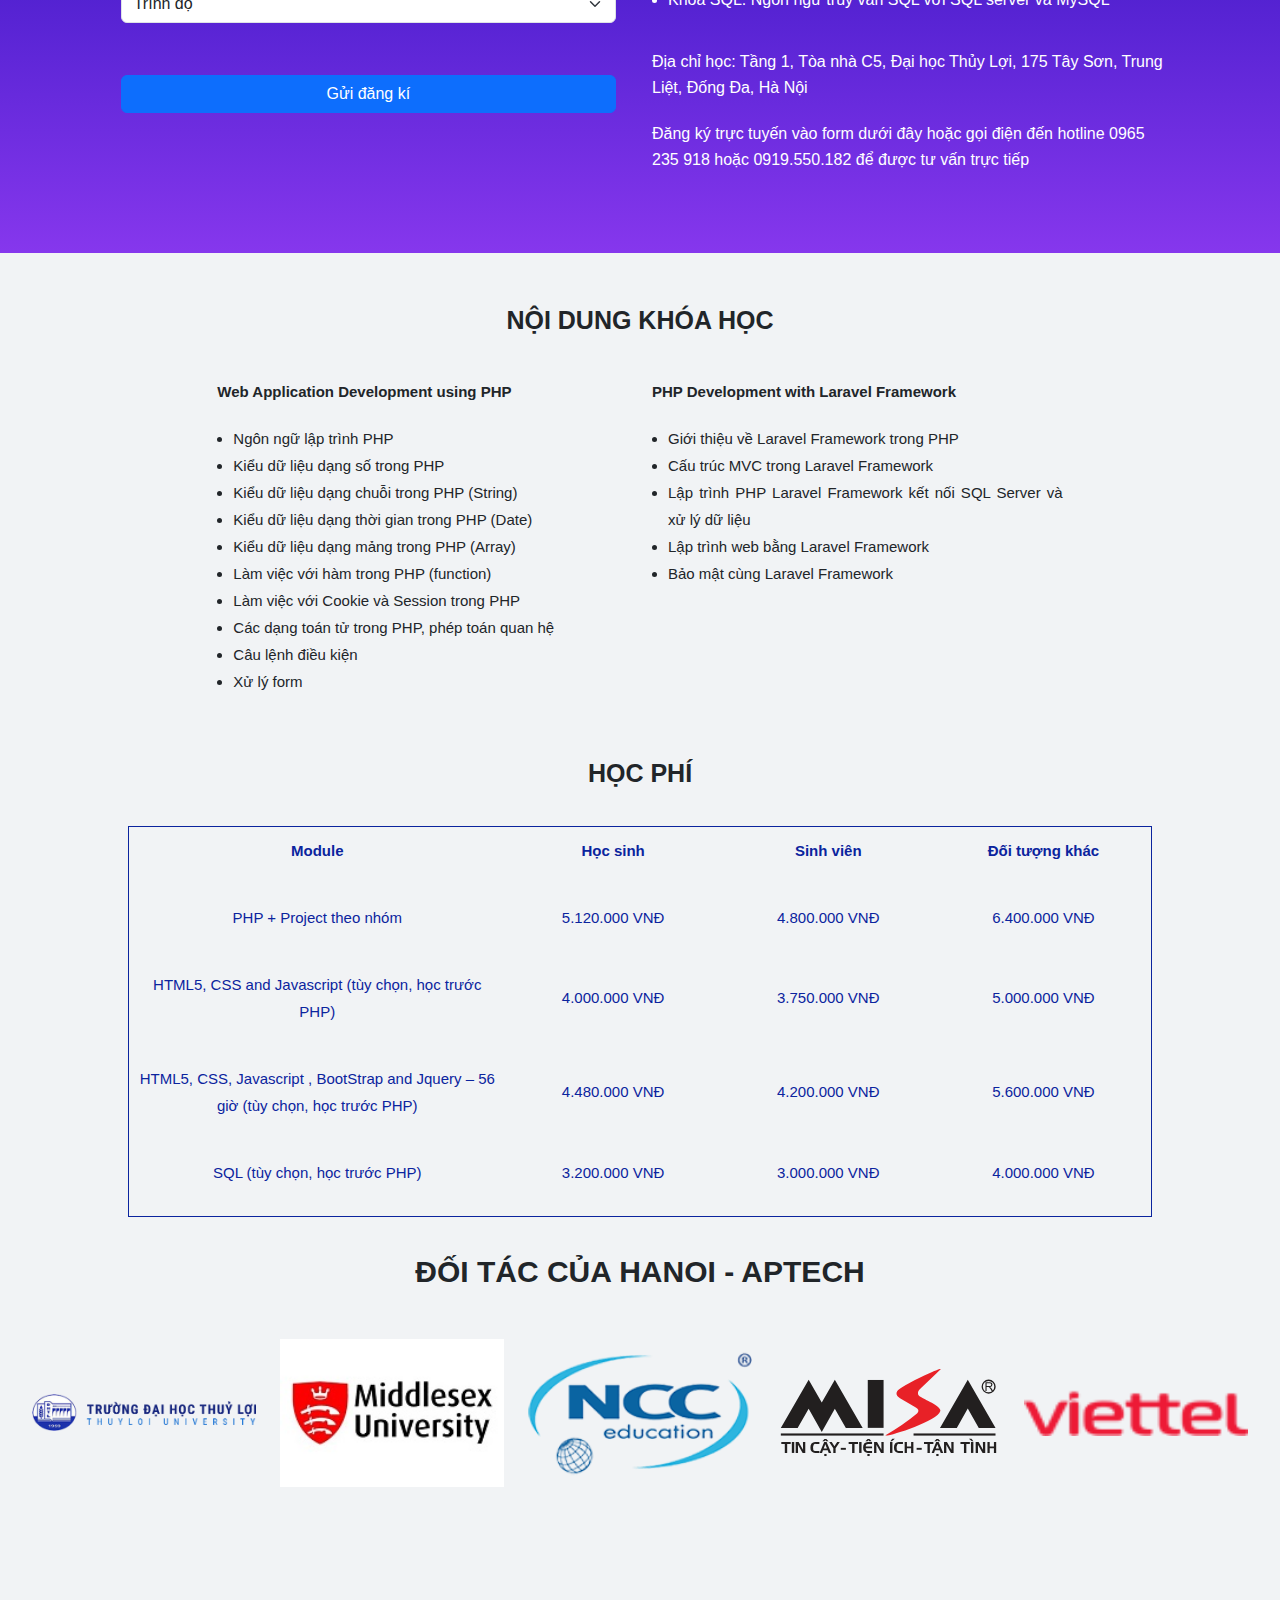
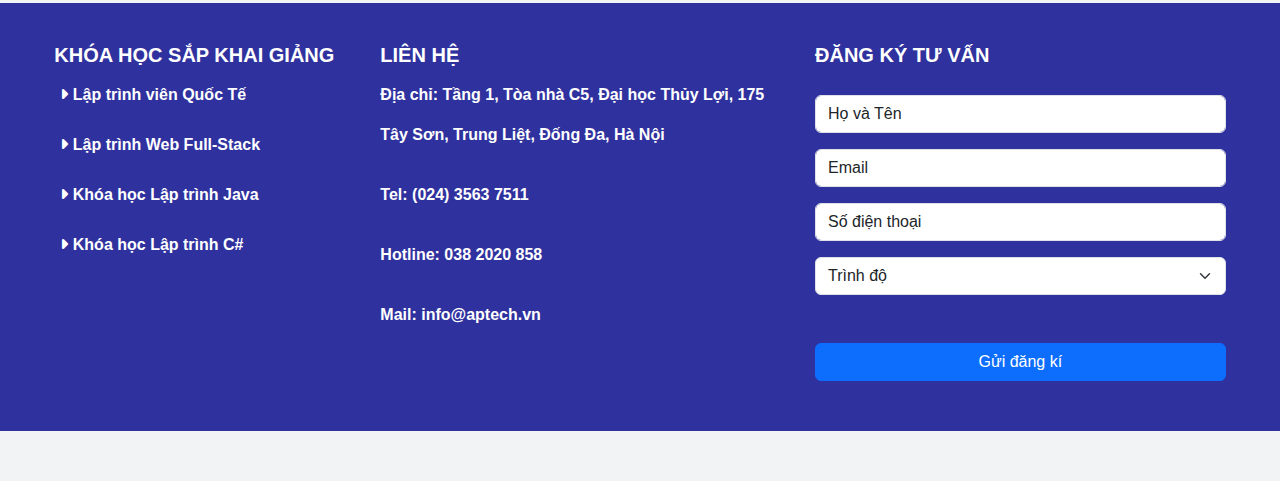
==== commit d88709a0: "cập nhập khoá học" ====
--- a/page/chuongtrinhdaotao.html
+++ b/page/chuongtrinhdaotao.html
@@ -156,32 +156,26 @@
                 <div class="participation-course-heading">
                     <h2>ĐỐI TƯỢNG THAM GIA KHÓA HỌC</h2>
                 </div>
-                <div class="row">
-                    <div class="col">
-                <div class="card" style="width: 381px;">
+                <div class="row justify-content-center">
+                    <div class="col-sm-4">
+                        <div class="content">
                     <img src="../img/participation-course-1.jpg" class="card-img-top" alt="...">
-                    <div class="card-body">
                       <h3 class="card-title">Sinh viên ngành CNTT hoặc yêu thích lập trình tại các trường đại học, cao đẳng.</h3>
                     </div>
-                  </div>
-                </div>
-                  <div class="col">
-                  <div class="card" style="width: 381px;">
+                    </div>
+                  <div class="col-sm-4">
+                    <div class="content">
                     <img src="../img/participation-course-2.jpg" class="card-img-top" alt="...">
-                    <div class="card-body">
                       <h3 class="card-title">Đang làm về CNTT, muốn bổ sung kiến thức & kỹ năng lập trình PHP.</h3>
                   </div>
-                </div>
-                  </div>
-                  <div class="col">
-                  <div class="card" style="width: 381px;">
+                  </div>
+                  <div class="col-sm-4">
+                    <div class="content">
                     <img src="../img/participation-course-3.jpg" class="card-img-top" alt="...">
-                    <div class="card-body">
                       <h3 class="card-title">Cá nhân muốn biết thêm kiến thức mới, đang có ý định theo nghề lập trình.</h3>
                     </div>
                 </div>
-                  </div>
-                </div>
+            </div>
             </div>
                   </div>
         <!--end participation the course-->
--- a/css/khoahoc.css
+++ b/css/khoahoc.css
@@ -96,13 +96,13 @@
 }
 #participation-course .participation-course-wrap
 {
-    width: 85%;
+    width: 90%;
     margin-left: auto;
     margin-right: auto;
 }
 .col
 {
-    padding: 0 !important;
+    padding: 0 ;
 }
 #participation-course .participation-course-wrap .participation-course-heading
 {
@@ -117,21 +117,29 @@
     text-align: center;
     margin: 0 0 20px 0;
 }
-.card-img-top
-{
-    margin-top: 20px ;
-    height: 259px !important;
-    width: 346px !important ;
-    margin-left: auto;
-    margin-right: auto;
-}
-.card-body h3
-{
+#participation-course .participation-course-wrap .col-sm-4
+{
+    padding: 0px !important;
+    display: flex;
+}
+#participation-course .participation-course-wrap .col-sm-4 .content
+{
+    margin: 0 15px 0 15px;
+    padding: 16px;
+    justify-content: center;
+    border: 1px solid #e1e0e0;
+
+}
+#participation-course .participation-course-wrap .col-sm-4 .content h3
+{
+    margin: 30px 0 20px 0;
     font-size: 15px;
     font-weight: 500;
     line-height: 22.5px;
-    text-align: center;
-}
+    color: #FFFFFF;
+    text-align: center;
+}
+
 /*CSS reason*/
 #reason
 {
